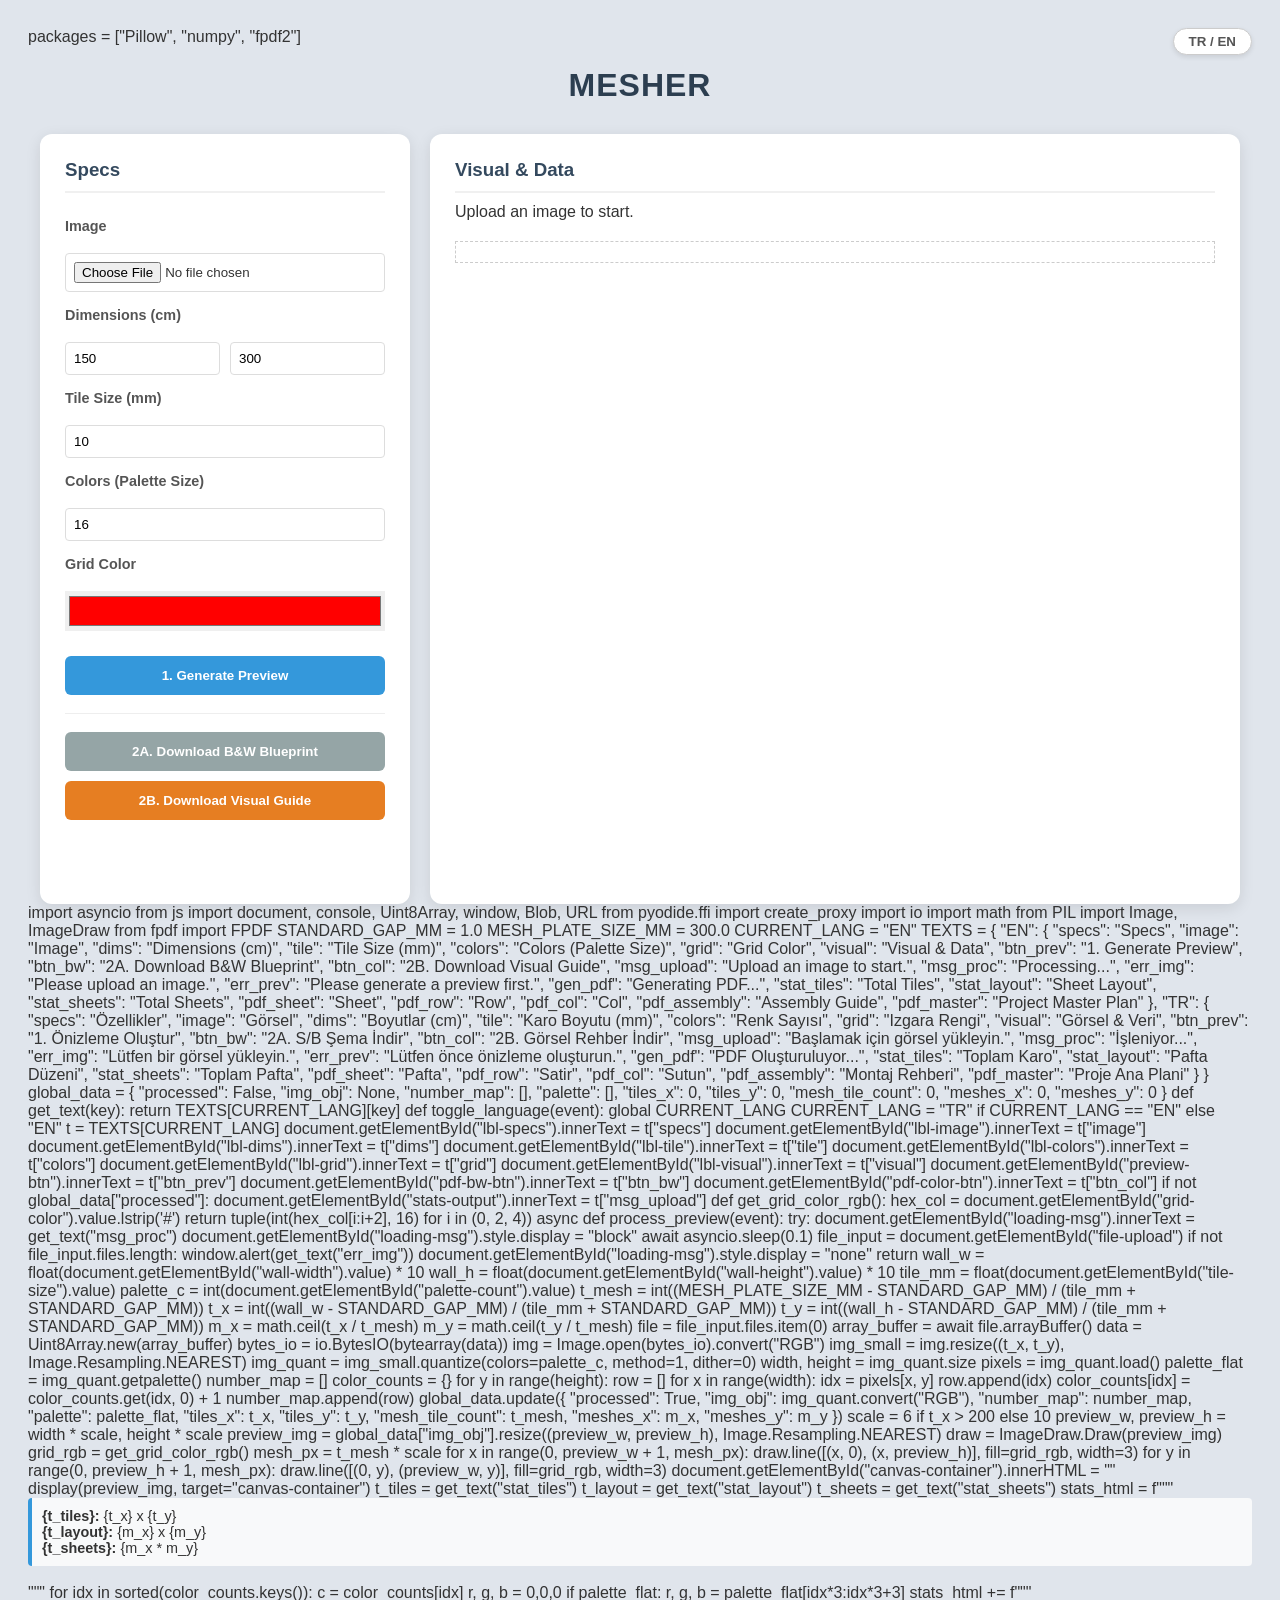
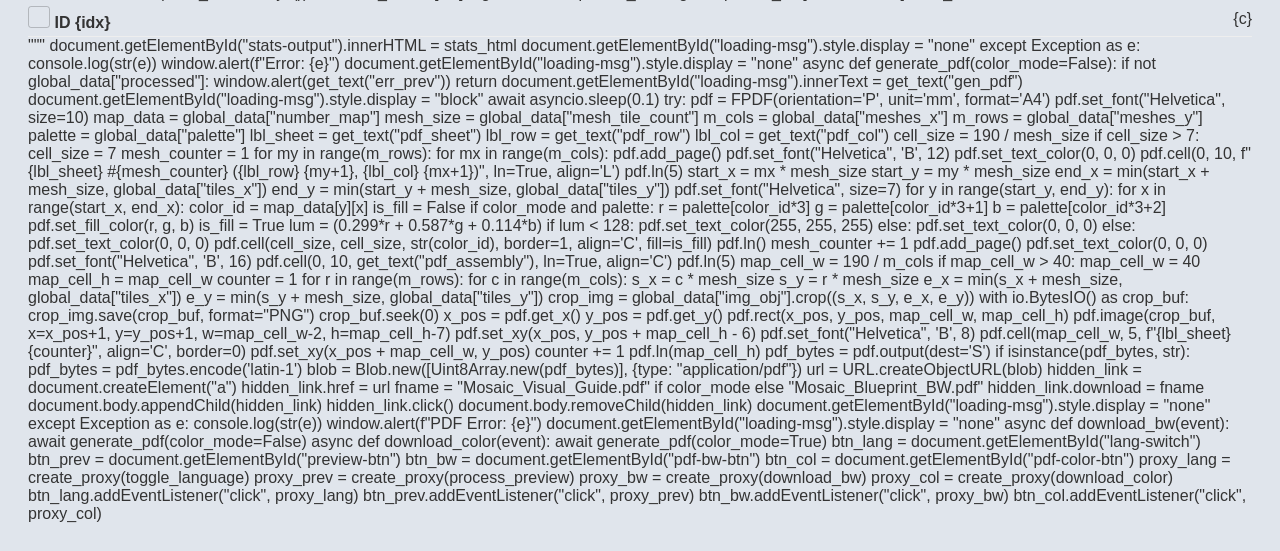
==== index.html @ f4eeef68 "Add files via upload" ====
<!DOCTYPE html>
<html lang="en">
<head>
    <meta charset="UTF-8">
    <meta name="viewport" content="width=device-width, initial-scale=1.0">
    <title>Mesher</title>
    
    <link rel="stylesheet" href="https://pyscript.net/releases/2023.05.1/pyscript.css" />
    <script defer src="https://pyscript.net/releases/2023.05.1/pyscript.js"></script>
    
    <style>
        body { font-family: 'Segoe UI', sans-serif; padding: 20px; background: #e0e5ec; color: #333; position: relative; }
        .container { display: flex; gap: 20px; max-width: 1200px; margin: 0 auto; }
        .controls { background: white; padding: 25px; border-radius: 12px; width: 320px; box-shadow: 0 4px 15px rgba(0,0,0,0.1); display: flex; flex-direction: column; gap: 15px; }
        .preview-area { background: white; padding: 25px; border-radius: 12px; flex-grow: 1; min-height: 80vh; box-shadow: 0 4px 15px rgba(0,0,0,0.1); }
        
        h1 { text-align: center; color: #2c3e50; margin-bottom: 30px; letter-spacing: 1px; font-weight: 800; text-transform: uppercase; }
        h3 { margin: 0 0 10px 0; color: #34495e; border-bottom: 2px solid #f0f0f0; padding-bottom: 10px; }
        
        label { display: block; font-weight: 600; font-size: 0.9em; color: #555; margin-bottom: 4px; }
        input[type="number"], input[type="file"] { width: 100%; padding: 8px; border: 1px solid #ddd; border-radius: 4px; box-sizing: border-box; }
        input[type="color"] { width: 100%; height: 40px; border: none; cursor: pointer; }
        
        .btn-group { display: flex; flex-direction: column; gap: 10px; margin-top: 10px; }
        button { padding: 12px; border: none; border-radius: 6px; cursor: pointer; font-weight: bold; transition: all 0.2s; }
        
        #preview-btn { background: #3498db; color: white; }
        #preview-btn:hover { background: #2980b9; }
        
        #pdf-bw-btn { background: #95a5a6; color: white; }
        #pdf-bw-btn:hover { background: #7f8c8d; }
        
        #pdf-color-btn { background: #e67e22; color: white; }
        #pdf-color-btn:hover { background: #d35400; }
        
        #canvas-container { text-align: center; overflow: auto; max-height: 600px; border: 1px dashed #ccc; padding: 10px; }
        .stats-box { font-size: 0.9em; background: #f8f9fa; padding: 10px; border-radius: 4px; border-left: 4px solid #3498db; }
        .color-row { display: flex; align-items: center; justify-content: space-between; padding: 4px 0; border-bottom: 1px solid #eee; }
        .chip { width: 20px; height: 20px; border-radius: 3px; border: 1px solid rgba(0,0,0,0.2); display: inline-block; }

        .lang-btn {
            position: absolute;
            top: 20px;
            right: 20px;
            background: #fff;
            border: 1px solid #ccc;
            padding: 5px 15px;
            border-radius: 20px;
            cursor: pointer;
            font-weight: bold;
            color: #555;
            box-shadow: 0 2px 5px rgba(0,0,0,0.1);
        }
        .lang-btn:hover { background: #f0f0f0; }
    </style>
</head>
<body>

    <py-config>
        packages = ["Pillow", "numpy", "fpdf2"]
    </py-config>

    <button id="lang-switch" class="lang-btn">TR / EN</button>

    <h1 id="app-title">Mesher</h1>
    
    <div class="container">
        <div class="controls">
            <h3 id="lbl-specs">Specs</h3>
            
            <label id="lbl-image">Image</label>
            <input type="file" id="file-upload">
            
            <label id="lbl-dims">Dimensions (cm)</label>
            <div style="display:flex; gap:10px;">
                <input type="number" id="wall-width" value="150" placeholder="Width">
                <input type="number" id="wall-height" value="300" placeholder="Height">
            </div>
            
            <label id="lbl-tile">Tile Size (mm)</label>
            <input type="number" id="tile-size" value="10">
            
            <label id="lbl-colors">Colors (Palette Size)</label>
            <input type="number" id="palette-count" value="16" min="2" max="255">

            <label id="lbl-grid">Grid Color</label>
            <input type="color" id="grid-color" value="#ff0000">

            <div class="btn-group">
                <button id="preview-btn">1. Generate Preview</button>
                <hr style="width:100%; border:0; border-top:1px solid #eee;">
                <button id="pdf-bw-btn">2A. Download B&W Blueprint</button>
                <button id="pdf-color-btn">2B. Download Visual Guide</button>
            </div>
            
            <div id="loading-msg" style="display:none; text-align:center; color:#e67e22; font-weight:bold; margin-top:10px;">Processing...</div>
        </div>

        <div class="preview-area">
            <h3 id="lbl-visual">Visual & Data</h3>
            <div id="stats-output" style="margin-bottom: 20px;">Upload an image to start.</div>
            <div id="canvas-container"></div>
        </div>
    </div>

    <py-script>
        import asyncio
        from js import document, console, Uint8Array, window, Blob, URL
        from pyodide.ffi import create_proxy
        import io
        import math
        from PIL import Image, ImageDraw
        from fpdf import FPDF

        STANDARD_GAP_MM = 1.0 
        MESH_PLATE_SIZE_MM = 300.0 
        CURRENT_LANG = "EN"

        TEXTS = {
            "EN": {
                "specs": "Specs",
                "image": "Image",
                "dims": "Dimensions (cm)",
                "tile": "Tile Size (mm)",
                "colors": "Colors (Palette Size)",
                "grid": "Grid Color",
                "visual": "Visual & Data",
                "btn_prev": "1. Generate Preview",
                "btn_bw": "2A. Download B&W Blueprint",
                "btn_col": "2B. Download Visual Guide",
                "msg_upload": "Upload an image to start.",
                "msg_proc": "Processing...",
                "err_img": "Please upload an image.",
                "err_prev": "Please generate a preview first.",
                "gen_pdf": "Generating PDF...",
                
                "stat_tiles": "Total Tiles",
                "stat_layout": "Sheet Layout",
                "stat_sheets": "Total Sheets",
                
                "pdf_sheet": "Sheet",
                "pdf_row": "Row",
                "pdf_col": "Col",
                "pdf_assembly": "Assembly Guide",
                "pdf_master": "Project Master Plan"
            },
            "TR": {
                "specs": "Özellikler",
                "image": "Görsel",
                "dims": "Boyutlar (cm)",
                "tile": "Karo Boyutu (mm)",
                "colors": "Renk Sayısı",
                "grid": "Izgara Rengi",
                "visual": "Görsel & Veri",
                "btn_prev": "1. Önizleme Oluştur",
                "btn_bw": "2A. S/B Şema İndir",
                "btn_col": "2B. Görsel Rehber İndir",
                "msg_upload": "Başlamak için görsel yükleyin.",
                "msg_proc": "İşleniyor...",
                "err_img": "Lütfen bir görsel yükleyin.",
                "err_prev": "Lütfen önce önizleme oluşturun.",
                "gen_pdf": "PDF Oluşturuluyor...",
                
                "stat_tiles": "Toplam Karo",
                "stat_layout": "Pafta Düzeni",
                "stat_sheets": "Toplam Pafta",
                
                "pdf_sheet": "Pafta",
                "pdf_row": "Satir",
                "pdf_col": "Sutun",
                "pdf_assembly": "Montaj Rehberi",
                "pdf_master": "Proje Ana Plani"
            }
        }

        global_data = {
            "processed": False,
            "img_obj": None,
            "number_map": [],
            "palette": [],
            "tiles_x": 0,
            "tiles_y": 0,
            "mesh_tile_count": 0,
            "meshes_x": 0,
            "meshes_y": 0
        }

        def get_text(key):
            return TEXTS[CURRENT_LANG][key]

        def toggle_language(event):
            global CURRENT_LANG
            CURRENT_LANG = "TR" if CURRENT_LANG == "EN" else "EN"
            
            t = TEXTS[CURRENT_LANG]
            
            document.getElementById("lbl-specs").innerText = t["specs"]
            document.getElementById("lbl-image").innerText = t["image"]
            document.getElementById("lbl-dims").innerText = t["dims"]
            document.getElementById("lbl-tile").innerText = t["tile"]
            document.getElementById("lbl-colors").innerText = t["colors"]
            document.getElementById("lbl-grid").innerText = t["grid"]
            document.getElementById("lbl-visual").innerText = t["visual"]
            document.getElementById("preview-btn").innerText = t["btn_prev"]
            document.getElementById("pdf-bw-btn").innerText = t["btn_bw"]
            document.getElementById("pdf-color-btn").innerText = t["btn_col"]
            
            if not global_data["processed"]:
                document.getElementById("stats-output").innerText = t["msg_upload"]

        def get_grid_color_rgb():
            hex_col = document.getElementById("grid-color").value.lstrip('#')
            return tuple(int(hex_col[i:i+2], 16) for i in (0, 2, 4))

        async def process_preview(event):
            try:
                document.getElementById("loading-msg").innerText = get_text("msg_proc")
                document.getElementById("loading-msg").style.display = "block"
                await asyncio.sleep(0.1)

                file_input = document.getElementById("file-upload")
                if not file_input.files.length:
                    window.alert(get_text("err_img"))
                    document.getElementById("loading-msg").style.display = "none"
                    return

                wall_w = float(document.getElementById("wall-width").value) * 10
                wall_h = float(document.getElementById("wall-height").value) * 10
                tile_mm = float(document.getElementById("tile-size").value)
                palette_c = int(document.getElementById("palette-count").value)

                t_mesh = int((MESH_PLATE_SIZE_MM - STANDARD_GAP_MM) / (tile_mm + STANDARD_GAP_MM))
                t_x = int((wall_w - STANDARD_GAP_MM) / (tile_mm + STANDARD_GAP_MM))
                t_y = int((wall_h - STANDARD_GAP_MM) / (tile_mm + STANDARD_GAP_MM))
                m_x = math.ceil(t_x / t_mesh)
                m_y = math.ceil(t_y / t_mesh)

                file = file_input.files.item(0)
                array_buffer = await file.arrayBuffer()
                data = Uint8Array.new(array_buffer)
                bytes_io = io.BytesIO(bytearray(data))
                
                img = Image.open(bytes_io).convert("RGB")
                img_small = img.resize((t_x, t_y), Image.Resampling.NEAREST)
                img_quant = img_small.quantize(colors=palette_c, method=1, dither=0)
                
                width, height = img_quant.size
                pixels = img_quant.load()
                palette_flat = img_quant.getpalette()
                
                number_map = []
                color_counts = {}

                for y in range(height):
                    row = []
                    for x in range(width):
                        idx = pixels[x, y]
                        row.append(idx)
                        color_counts[idx] = color_counts.get(idx, 0) + 1
                    number_map.append(row)

                global_data.update({
                    "processed": True,
                    "img_obj": img_quant.convert("RGB"), 
                    "number_map": number_map,
                    "palette": palette_flat,
                    "tiles_x": t_x,
                    "tiles_y": t_y,
                    "mesh_tile_count": t_mesh,
                    "meshes_x": m_x,
                    "meshes_y": m_y
                })

                scale = 6 if t_x > 200 else 10
                preview_w, preview_h = width * scale, height * scale
                preview_img = global_data["img_obj"].resize((preview_w, preview_h), Image.Resampling.NEAREST)
                
                draw = ImageDraw.Draw(preview_img)
                grid_rgb = get_grid_color_rgb()
                mesh_px = t_mesh * scale
                
                for x in range(0, preview_w + 1, mesh_px):
                    draw.line([(x, 0), (x, preview_h)], fill=grid_rgb, width=3)
                for y in range(0, preview_h + 1, mesh_px):
                    draw.line([(0, y), (preview_w, y)], fill=grid_rgb, width=3)

                document.getElementById("canvas-container").innerHTML = ""
                display(preview_img, target="canvas-container")

                t_tiles = get_text("stat_tiles")
                t_layout = get_text("stat_layout")
                t_sheets = get_text("stat_sheets")

                stats_html = f"""<div class="stats-box">
                    <b>{t_tiles}:</b> {t_x} x {t_y}<br>
                    <b>{t_layout}:</b> {m_x} x {m_y}<br>
                    <b>{t_sheets}:</b> {m_x * m_y}
                </div><br>"""
                
                for idx in sorted(color_counts.keys()):
                    c = color_counts[idx]
                    r, g, b = 0,0,0
                    if palette_flat: r, g, b = palette_flat[idx*3:idx*3+3]
                    stats_html += f"""
                    <div class="color-row">
                        <span><span class="chip" style="background:rgb({r},{g},{b})"></span> <b>ID {idx}</b></span>
                        <span>{c}</span>
                    </div>"""
                
                document.getElementById("stats-output").innerHTML = stats_html
                document.getElementById("loading-msg").style.display = "none"

            except Exception as e:
                console.log(str(e))
                window.alert(f"Error: {e}")
                document.getElementById("loading-msg").style.display = "none"

        async def generate_pdf(color_mode=False):
            if not global_data["processed"]:
                window.alert(get_text("err_prev"))
                return
            
            document.getElementById("loading-msg").innerText = get_text("gen_pdf")
            document.getElementById("loading-msg").style.display = "block"
            await asyncio.sleep(0.1)

            try:
                pdf = FPDF(orientation='P', unit='mm', format='A4')
                pdf.set_font("Helvetica", size=10)
                
                map_data = global_data["number_map"]
                mesh_size = global_data["mesh_tile_count"]
                m_cols = global_data["meshes_x"]
                m_rows = global_data["meshes_y"]
                palette = global_data["palette"]
                
                lbl_sheet = get_text("pdf_sheet")
                lbl_row = get_text("pdf_row")
                lbl_col = get_text("pdf_col")

                cell_size = 190 / mesh_size
                if cell_size > 7: cell_size = 7 
                
                mesh_counter = 1
                
                for my in range(m_rows):
                    for mx in range(m_cols):
                        pdf.add_page()
                        
                        pdf.set_font("Helvetica", 'B', 12)
                        pdf.set_text_color(0, 0, 0)
                        pdf.cell(0, 10, f"{lbl_sheet} #{mesh_counter} ({lbl_row} {my+1}, {lbl_col} {mx+1})", ln=True, align='L')
                        pdf.ln(5)
                        
                        start_x = mx * mesh_size
                        start_y = my * mesh_size
                        end_x = min(start_x + mesh_size, global_data["tiles_x"])
                        end_y = min(start_y + mesh_size, global_data["tiles_y"])
                        
                        pdf.set_font("Helvetica", size=7)
                        
                        for y in range(start_y, end_y):
                            for x in range(start_x, end_x):
                                color_id = map_data[y][x]
                                is_fill = False
                                
                                if color_mode and palette:
                                    r = palette[color_id*3]
                                    g = palette[color_id*3+1]
                                    b = palette[color_id*3+2]
                                    pdf.set_fill_color(r, g, b)
                                    is_fill = True
                                    
                                    lum = (0.299*r + 0.587*g + 0.114*b)
                                    if lum < 128:
                                        pdf.set_text_color(255, 255, 255)
                                    else:
                                        pdf.set_text_color(0, 0, 0)
                                else:
                                    pdf.set_text_color(0, 0, 0)

                                pdf.cell(cell_size, cell_size, str(color_id), border=1, align='C', fill=is_fill)
                            
                            pdf.ln()
                        
                        mesh_counter += 1

                pdf.add_page()
                pdf.set_text_color(0, 0, 0)
                pdf.set_font("Helvetica", 'B', 16)
                pdf.cell(0, 10, get_text("pdf_assembly"), ln=True, align='C')
                pdf.ln(5)
                
                map_cell_w = 190 / m_cols
                if map_cell_w > 40: map_cell_w = 40
                map_cell_h = map_cell_w 
                
                counter = 1
                for r in range(m_rows):
                    for c in range(m_cols):
                        s_x = c * mesh_size
                        s_y = r * mesh_size
                        e_x = min(s_x + mesh_size, global_data["tiles_x"])
                        e_y = min(s_y + mesh_size, global_data["tiles_y"])
                        
                        crop_img = global_data["img_obj"].crop((s_x, s_y, e_x, e_y))
                        
                        with io.BytesIO() as crop_buf:
                            crop_img.save(crop_buf, format="PNG")
                            crop_buf.seek(0)
                            
                            x_pos = pdf.get_x()
                            y_pos = pdf.get_y()
                            
                            pdf.rect(x_pos, y_pos, map_cell_w, map_cell_h)
                            pdf.image(crop_buf, x=x_pos+1, y=y_pos+1, w=map_cell_w-2, h=map_cell_h-7)
                            
                            pdf.set_xy(x_pos, y_pos + map_cell_h - 6)
                            pdf.set_font("Helvetica", 'B', 8)
                            pdf.cell(map_cell_w, 5, f"{lbl_sheet} {counter}", align='C', border=0)
                            
                            pdf.set_xy(x_pos + map_cell_w, y_pos)
                            
                        counter += 1
                    pdf.ln(map_cell_h)

                pdf_bytes = pdf.output(dest='S')
                if isinstance(pdf_bytes, str):
                    pdf_bytes = pdf_bytes.encode('latin-1')
                
                blob = Blob.new([Uint8Array.new(pdf_bytes)], {type: "application/pdf"})
                url = URL.createObjectURL(blob)
                
                hidden_link = document.createElement("a")
                hidden_link.href = url
                fname = "Mosaic_Visual_Guide.pdf" if color_mode else "Mosaic_Blueprint_BW.pdf"
                hidden_link.download = fname
                
                document.body.appendChild(hidden_link)
                hidden_link.click()
                document.body.removeChild(hidden_link)
                
                document.getElementById("loading-msg").style.display = "none"

            except Exception as e:
                console.log(str(e))
                window.alert(f"PDF Error: {e}")
                document.getElementById("loading-msg").style.display = "none"

        async def download_bw(event):
            await generate_pdf(color_mode=False)

        async def download_color(event):
            await generate_pdf(color_mode=True)

        btn_lang = document.getElementById("lang-switch")
        btn_prev = document.getElementById("preview-btn")
        btn_bw = document.getElementById("pdf-bw-btn")
        btn_col = document.getElementById("pdf-color-btn")
        
        proxy_lang = create_proxy(toggle_language)
        proxy_prev = create_proxy(process_preview)
        proxy_bw = create_proxy(download_bw)
        proxy_col = create_proxy(download_color)
        
        btn_lang.addEventListener("click", proxy_lang)
        btn_prev.addEventListener("click", proxy_prev)
        btn_bw.addEventListener("click", proxy_bw)
        btn_col.addEventListener("click", proxy_col)

    </py-script>
</body>
</html>
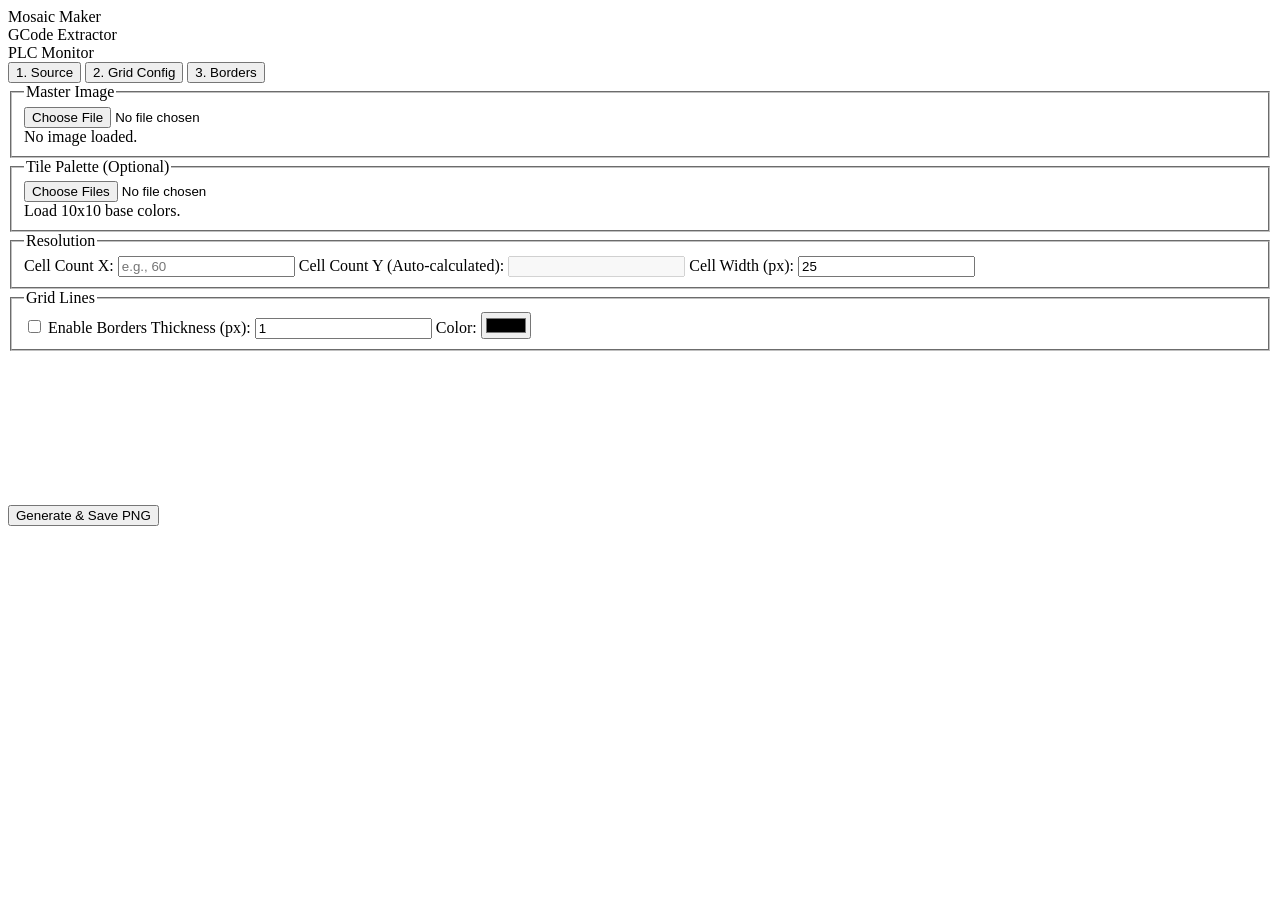
==== commit 838e2c18: "Update index.html" ====
--- a/index.html
+++ b/index.html
@@ -3,471 +3,76 @@
 <head>
     <meta charset="UTF-8">
     <meta name="viewport" content="width=device-width, initial-scale=1.0">
-    <title>Mesher</title>
-    
-    <link rel="stylesheet" href="https://pyscript.net/releases/2023.05.1/pyscript.css" />
-    <script defer src="https://pyscript.net/releases/2023.05.1/pyscript.js"></script>
-    
-    <style>
-        body { font-family: 'Segoe UI', sans-serif; padding: 20px; background: #e0e5ec; color: #333; position: relative; }
-        .container { display: flex; gap: 20px; max-width: 1200px; margin: 0 auto; }
-        .controls { background: white; padding: 25px; border-radius: 12px; width: 320px; box-shadow: 0 4px 15px rgba(0,0,0,0.1); display: flex; flex-direction: column; gap: 15px; }
-        .preview-area { background: white; padding: 25px; border-radius: 12px; flex-grow: 1; min-height: 80vh; box-shadow: 0 4px 15px rgba(0,0,0,0.1); }
-        
-        h1 { text-align: center; color: #2c3e50; margin-bottom: 30px; letter-spacing: 1px; font-weight: 800; text-transform: uppercase; }
-        h3 { margin: 0 0 10px 0; color: #34495e; border-bottom: 2px solid #f0f0f0; padding-bottom: 10px; }
-        
-        label { display: block; font-weight: 600; font-size: 0.9em; color: #555; margin-bottom: 4px; }
-        input[type="number"], input[type="file"] { width: 100%; padding: 8px; border: 1px solid #ddd; border-radius: 4px; box-sizing: border-box; }
-        input[type="color"] { width: 100%; height: 40px; border: none; cursor: pointer; }
-        
-        .btn-group { display: flex; flex-direction: column; gap: 10px; margin-top: 10px; }
-        button { padding: 12px; border: none; border-radius: 6px; cursor: pointer; font-weight: bold; transition: all 0.2s; }
-        
-        #preview-btn { background: #3498db; color: white; }
-        #preview-btn:hover { background: #2980b9; }
-        
-        #pdf-bw-btn { background: #95a5a6; color: white; }
-        #pdf-bw-btn:hover { background: #7f8c8d; }
-        
-        #pdf-color-btn { background: #e67e22; color: white; }
-        #pdf-color-btn:hover { background: #d35400; }
-        
-        #canvas-container { text-align: center; overflow: auto; max-height: 600px; border: 1px dashed #ccc; padding: 10px; }
-        .stats-box { font-size: 0.9em; background: #f8f9fa; padding: 10px; border-radius: 4px; border-left: 4px solid #3498db; }
-        .color-row { display: flex; align-items: center; justify-content: space-between; padding: 4px 0; border-bottom: 1px solid #eee; }
-        .chip { width: 20px; height: 20px; border-radius: 3px; border: 1px solid rgba(0,0,0,0.2); display: inline-block; }
-
-        .lang-btn {
-            position: absolute;
-            top: 20px;
-            right: 20px;
-            background: #fff;
-            border: 1px solid #ccc;
-            padding: 5px 15px;
-            border-radius: 20px;
-            cursor: pointer;
-            font-weight: bold;
-            color: #555;
-            box-shadow: 0 2px 5px rgba(0,0,0,0.1);
-        }
-        .lang-btn:hover { background: #f0f0f0; }
-    </style>
+    <title>Mosaic Maker Workbench</title>
+    <link rel="stylesheet" href="style.css">
 </head>
 <body>
 
-    <py-config>
-        packages = ["Pillow", "numpy", "fpdf2"]
-    </py-config>
+<div id="app-container">
+    <nav id="sidebar">
+        <div class="sidebar-item active">Mosaic Maker</div>
+        <div class="sidebar-item">GCode Extractor</div>
+        <div class="sidebar-item">PLC Monitor</div>
+    </nav>
 
-    <button id="lang-switch" class="lang-btn">TR / EN</button>
-
-    <h1 id="app-title">Mesher</h1>
-    
-    <div class="container">
-        <div class="controls">
-            <h3 id="lbl-specs">Specs</h3>
-            
-            <label id="lbl-image">Image</label>
-            <input type="file" id="file-upload">
-            
-            <label id="lbl-dims">Dimensions (cm)</label>
-            <div style="display:flex; gap:10px;">
-                <input type="number" id="wall-width" value="150" placeholder="Width">
-                <input type="number" id="wall-height" value="300" placeholder="Height">
-            </div>
-            
-            <label id="lbl-tile">Tile Size (mm)</label>
-            <input type="number" id="tile-size" value="10">
-            
-            <label id="lbl-colors">Colors (Palette Size)</label>
-            <input type="number" id="palette-count" value="16" min="2" max="255">
-
-            <label id="lbl-grid">Grid Color</label>
-            <input type="color" id="grid-color" value="#ff0000">
-
-            <div class="btn-group">
-                <button id="preview-btn">1. Generate Preview</button>
-                <hr style="width:100%; border:0; border-top:1px solid #eee;">
-                <button id="pdf-bw-btn">2A. Download B&W Blueprint</button>
-                <button id="pdf-color-btn">2B. Download Visual Guide</button>
-            </div>
-            
-            <div id="loading-msg" style="display:none; text-align:center; color:#e67e22; font-weight:bold; margin-top:10px;">Processing...</div>
+    <main id="workspace">
+        <div class="tabs">
+            <button class="tab-btn active" data-target="tab-source">1. Source</button>
+            <button class="tab-btn" data-target="tab-grid">2. Grid Config</button>
+            <button class="tab-btn" data-target="tab-border">3. Borders</button>
         </div>
 
-        <div class="preview-area">
-            <h3 id="lbl-visual">Visual & Data</h3>
-            <div id="stats-output" style="margin-bottom: 20px;">Upload an image to start.</div>
-            <div id="canvas-container"></div>
+        <div class="tab-content active" id="tab-source">
+            <fieldset>
+                <legend>Master Image</legend>
+                <input type="file" id="input-image" accept="image/png, image/jpeg">
+                <div class="status-box" id="img-status">No image loaded.</div>
+            </fieldset>
+            <fieldset>
+                <legend>Tile Palette (Optional)</legend>
+                <input type="file" id="input-palette" accept="image/png, image/jpeg" multiple>
+                <div class="status-box">Load 10x10 base colors.</div>
+            </fieldset>
         </div>
-    </div>
 
-    <py-script>
-        import asyncio
-        from js import document, console, Uint8Array, window, Blob, URL
-        from pyodide.ffi import create_proxy
-        import io
-        import math
-        from PIL import Image, ImageDraw
-        from fpdf import FPDF
+        <div class="tab-content" id="tab-grid">
+            <fieldset>
+                <legend>Resolution</legend>
+                <label>Cell Count X:</label>
+                <input type="number" id="cell-count-x" placeholder="e.g., 60">
+                
+                <label>Cell Count Y (Auto-calculated):</label>
+                <input type="number" id="cell-count-y" disabled>
+                
+                <label>Cell Width (px):</label>
+                <input type="number" id="cell-width" value="25">
+            </fieldset>
+        </div>
 
-        STANDARD_GAP_MM = 1.0 
-        MESH_PLATE_SIZE_MM = 300.0 
-        CURRENT_LANG = "EN"
+        <div class="tab-content" id="tab-border">
+            <fieldset>
+                <legend>Grid Lines</legend>
+                <label><input type="checkbox" id="enable-border"> Enable Borders</label>
+                
+                <label>Thickness (px):</label>
+                <input type="number" id="border-thickness" value="1" min="1">
+                
+                <label>Color:</label>
+                <input type="color" id="border-color" value="#000000">
+            </fieldset>
+        </div>
 
-        TEXTS = {
-            "EN": {
-                "specs": "Specs",
-                "image": "Image",
-                "dims": "Dimensions (cm)",
-                "tile": "Tile Size (mm)",
-                "colors": "Colors (Palette Size)",
-                "grid": "Grid Color",
-                "visual": "Visual & Data",
-                "btn_prev": "1. Generate Preview",
-                "btn_bw": "2A. Download B&W Blueprint",
-                "btn_col": "2B. Download Visual Guide",
-                "msg_upload": "Upload an image to start.",
-                "msg_proc": "Processing...",
-                "err_img": "Please upload an image.",
-                "err_prev": "Please generate a preview first.",
-                "gen_pdf": "Generating PDF...",
-                
-                "stat_tiles": "Total Tiles",
-                "stat_layout": "Sheet Layout",
-                "stat_sheets": "Total Sheets",
-                
-                "pdf_sheet": "Sheet",
-                "pdf_row": "Row",
-                "pdf_col": "Col",
-                "pdf_assembly": "Assembly Guide",
-                "pdf_master": "Project Master Plan"
-            },
-            "TR": {
-                "specs": "Özellikler",
-                "image": "Görsel",
-                "dims": "Boyutlar (cm)",
-                "tile": "Karo Boyutu (mm)",
-                "colors": "Renk Sayısı",
-                "grid": "Izgara Rengi",
-                "visual": "Görsel & Veri",
-                "btn_prev": "1. Önizleme Oluştur",
-                "btn_bw": "2A. S/B Şema İndir",
-                "btn_col": "2B. Görsel Rehber İndir",
-                "msg_upload": "Başlamak için görsel yükleyin.",
-                "msg_proc": "İşleniyor...",
-                "err_img": "Lütfen bir görsel yükleyin.",
-                "err_prev": "Lütfen önce önizleme oluşturun.",
-                "gen_pdf": "PDF Oluşturuluyor...",
-                
-                "stat_tiles": "Toplam Karo",
-                "stat_layout": "Pafta Düzeni",
-                "stat_sheets": "Toplam Pafta",
-                
-                "pdf_sheet": "Pafta",
-                "pdf_row": "Satir",
-                "pdf_col": "Sutun",
-                "pdf_assembly": "Montaj Rehberi",
-                "pdf_master": "Proje Ana Plani"
-            }
-        }
+        <div id="output-container">
+            <canvas id="render-canvas"></canvas>
+        </div>
 
-        global_data = {
-            "processed": False,
-            "img_obj": None,
-            "number_map": [],
-            "palette": [],
-            "tiles_x": 0,
-            "tiles_y": 0,
-            "mesh_tile_count": 0,
-            "meshes_x": 0,
-            "meshes_y": 0
-        }
+        <div id="action-bar">
+            <button id="btn-generate">Generate & Save PNG</button>
+            <span id="warning-msg"></span>
+        </div>
+    </main>
+</div>
 
-        def get_text(key):
-            return TEXTS[CURRENT_LANG][key]
-
-        def toggle_language(event):
-            global CURRENT_LANG
-            CURRENT_LANG = "TR" if CURRENT_LANG == "EN" else "EN"
-            
-            t = TEXTS[CURRENT_LANG]
-            
-            document.getElementById("lbl-specs").innerText = t["specs"]
-            document.getElementById("lbl-image").innerText = t["image"]
-            document.getElementById("lbl-dims").innerText = t["dims"]
-            document.getElementById("lbl-tile").innerText = t["tile"]
-            document.getElementById("lbl-colors").innerText = t["colors"]
-            document.getElementById("lbl-grid").innerText = t["grid"]
-            document.getElementById("lbl-visual").innerText = t["visual"]
-            document.getElementById("preview-btn").innerText = t["btn_prev"]
-            document.getElementById("pdf-bw-btn").innerText = t["btn_bw"]
-            document.getElementById("pdf-color-btn").innerText = t["btn_col"]
-            
-            if not global_data["processed"]:
-                document.getElementById("stats-output").innerText = t["msg_upload"]
-
-        def get_grid_color_rgb():
-            hex_col = document.getElementById("grid-color").value.lstrip('#')
-            return tuple(int(hex_col[i:i+2], 16) for i in (0, 2, 4))
-
-        async def process_preview(event):
-            try:
-                document.getElementById("loading-msg").innerText = get_text("msg_proc")
-                document.getElementById("loading-msg").style.display = "block"
-                await asyncio.sleep(0.1)
-
-                file_input = document.getElementById("file-upload")
-                if not file_input.files.length:
-                    window.alert(get_text("err_img"))
-                    document.getElementById("loading-msg").style.display = "none"
-                    return
-
-                wall_w = float(document.getElementById("wall-width").value) * 10
-                wall_h = float(document.getElementById("wall-height").value) * 10
-                tile_mm = float(document.getElementById("tile-size").value)
-                palette_c = int(document.getElementById("palette-count").value)
-
-                t_mesh = int((MESH_PLATE_SIZE_MM - STANDARD_GAP_MM) / (tile_mm + STANDARD_GAP_MM))
-                t_x = int((wall_w - STANDARD_GAP_MM) / (tile_mm + STANDARD_GAP_MM))
-                t_y = int((wall_h - STANDARD_GAP_MM) / (tile_mm + STANDARD_GAP_MM))
-                m_x = math.ceil(t_x / t_mesh)
-                m_y = math.ceil(t_y / t_mesh)
-
-                file = file_input.files.item(0)
-                array_buffer = await file.arrayBuffer()
-                data = Uint8Array.new(array_buffer)
-                bytes_io = io.BytesIO(bytearray(data))
-                
-                img = Image.open(bytes_io).convert("RGB")
-                img_small = img.resize((t_x, t_y), Image.Resampling.NEAREST)
-                img_quant = img_small.quantize(colors=palette_c, method=1, dither=0)
-                
-                width, height = img_quant.size
-                pixels = img_quant.load()
-                palette_flat = img_quant.getpalette()
-                
-                number_map = []
-                color_counts = {}
-
-                for y in range(height):
-                    row = []
-                    for x in range(width):
-                        idx = pixels[x, y]
-                        row.append(idx)
-                        color_counts[idx] = color_counts.get(idx, 0) + 1
-                    number_map.append(row)
-
-                global_data.update({
-                    "processed": True,
-                    "img_obj": img_quant.convert("RGB"), 
-                    "number_map": number_map,
-                    "palette": palette_flat,
-                    "tiles_x": t_x,
-                    "tiles_y": t_y,
-                    "mesh_tile_count": t_mesh,
-                    "meshes_x": m_x,
-                    "meshes_y": m_y
-                })
-
-                scale = 6 if t_x > 200 else 10
-                preview_w, preview_h = width * scale, height * scale
-                preview_img = global_data["img_obj"].resize((preview_w, preview_h), Image.Resampling.NEAREST)
-                
-                draw = ImageDraw.Draw(preview_img)
-                grid_rgb = get_grid_color_rgb()
-                mesh_px = t_mesh * scale
-                
-                for x in range(0, preview_w + 1, mesh_px):
-                    draw.line([(x, 0), (x, preview_h)], fill=grid_rgb, width=3)
-                for y in range(0, preview_h + 1, mesh_px):
-                    draw.line([(0, y), (preview_w, y)], fill=grid_rgb, width=3)
-
-                document.getElementById("canvas-container").innerHTML = ""
-                display(preview_img, target="canvas-container")
-
-                t_tiles = get_text("stat_tiles")
-                t_layout = get_text("stat_layout")
-                t_sheets = get_text("stat_sheets")
-
-                stats_html = f"""<div class="stats-box">
-                    <b>{t_tiles}:</b> {t_x} x {t_y}<br>
-                    <b>{t_layout}:</b> {m_x} x {m_y}<br>
-                    <b>{t_sheets}:</b> {m_x * m_y}
-                </div><br>"""
-                
-                for idx in sorted(color_counts.keys()):
-                    c = color_counts[idx]
-                    r, g, b = 0,0,0
-                    if palette_flat: r, g, b = palette_flat[idx*3:idx*3+3]
-                    stats_html += f"""
-                    <div class="color-row">
-                        <span><span class="chip" style="background:rgb({r},{g},{b})"></span> <b>ID {idx}</b></span>
-                        <span>{c}</span>
-                    </div>"""
-                
-                document.getElementById("stats-output").innerHTML = stats_html
-                document.getElementById("loading-msg").style.display = "none"
-
-            except Exception as e:
-                console.log(str(e))
-                window.alert(f"Error: {e}")
-                document.getElementById("loading-msg").style.display = "none"
-
-        async def generate_pdf(color_mode=False):
-            if not global_data["processed"]:
-                window.alert(get_text("err_prev"))
-                return
-            
-            document.getElementById("loading-msg").innerText = get_text("gen_pdf")
-            document.getElementById("loading-msg").style.display = "block"
-            await asyncio.sleep(0.1)
-
-            try:
-                pdf = FPDF(orientation='P', unit='mm', format='A4')
-                pdf.set_font("Helvetica", size=10)
-                
-                map_data = global_data["number_map"]
-                mesh_size = global_data["mesh_tile_count"]
-                m_cols = global_data["meshes_x"]
-                m_rows = global_data["meshes_y"]
-                palette = global_data["palette"]
-                
-                lbl_sheet = get_text("pdf_sheet")
-                lbl_row = get_text("pdf_row")
-                lbl_col = get_text("pdf_col")
-
-                cell_size = 190 / mesh_size
-                if cell_size > 7: cell_size = 7 
-                
-                mesh_counter = 1
-                
-                for my in range(m_rows):
-                    for mx in range(m_cols):
-                        pdf.add_page()
-                        
-                        pdf.set_font("Helvetica", 'B', 12)
-                        pdf.set_text_color(0, 0, 0)
-                        pdf.cell(0, 10, f"{lbl_sheet} #{mesh_counter} ({lbl_row} {my+1}, {lbl_col} {mx+1})", ln=True, align='L')
-                        pdf.ln(5)
-                        
-                        start_x = mx * mesh_size
-                        start_y = my * mesh_size
-                        end_x = min(start_x + mesh_size, global_data["tiles_x"])
-                        end_y = min(start_y + mesh_size, global_data["tiles_y"])
-                        
-                        pdf.set_font("Helvetica", size=7)
-                        
-                        for y in range(start_y, end_y):
-                            for x in range(start_x, end_x):
-                                color_id = map_data[y][x]
-                                is_fill = False
-                                
-                                if color_mode and palette:
-                                    r = palette[color_id*3]
-                                    g = palette[color_id*3+1]
-                                    b = palette[color_id*3+2]
-                                    pdf.set_fill_color(r, g, b)
-                                    is_fill = True
-                                    
-                                    lum = (0.299*r + 0.587*g + 0.114*b)
-                                    if lum < 128:
-                                        pdf.set_text_color(255, 255, 255)
-                                    else:
-                                        pdf.set_text_color(0, 0, 0)
-                                else:
-                                    pdf.set_text_color(0, 0, 0)
-
-                                pdf.cell(cell_size, cell_size, str(color_id), border=1, align='C', fill=is_fill)
-                            
-                            pdf.ln()
-                        
-                        mesh_counter += 1
-
-                pdf.add_page()
-                pdf.set_text_color(0, 0, 0)
-                pdf.set_font("Helvetica", 'B', 16)
-                pdf.cell(0, 10, get_text("pdf_assembly"), ln=True, align='C')
-                pdf.ln(5)
-                
-                map_cell_w = 190 / m_cols
-                if map_cell_w > 40: map_cell_w = 40
-                map_cell_h = map_cell_w 
-                
-                counter = 1
-                for r in range(m_rows):
-                    for c in range(m_cols):
-                        s_x = c * mesh_size
-                        s_y = r * mesh_size
-                        e_x = min(s_x + mesh_size, global_data["tiles_x"])
-                        e_y = min(s_y + mesh_size, global_data["tiles_y"])
-                        
-                        crop_img = global_data["img_obj"].crop((s_x, s_y, e_x, e_y))
-                        
-                        with io.BytesIO() as crop_buf:
-                            crop_img.save(crop_buf, format="PNG")
-                            crop_buf.seek(0)
-                            
-                            x_pos = pdf.get_x()
-                            y_pos = pdf.get_y()
-                            
-                            pdf.rect(x_pos, y_pos, map_cell_w, map_cell_h)
-                            pdf.image(crop_buf, x=x_pos+1, y=y_pos+1, w=map_cell_w-2, h=map_cell_h-7)
-                            
-                            pdf.set_xy(x_pos, y_pos + map_cell_h - 6)
-                            pdf.set_font("Helvetica", 'B', 8)
-                            pdf.cell(map_cell_w, 5, f"{lbl_sheet} {counter}", align='C', border=0)
-                            
-                            pdf.set_xy(x_pos + map_cell_w, y_pos)
-                            
-                        counter += 1
-                    pdf.ln(map_cell_h)
-
-                pdf_bytes = pdf.output(dest='S')
-                if isinstance(pdf_bytes, str):
-                    pdf_bytes = pdf_bytes.encode('latin-1')
-                
-                blob = Blob.new([Uint8Array.new(pdf_bytes)], {type: "application/pdf"})
-                url = URL.createObjectURL(blob)
-                
-                hidden_link = document.createElement("a")
-                hidden_link.href = url
-                fname = "Mosaic_Visual_Guide.pdf" if color_mode else "Mosaic_Blueprint_BW.pdf"
-                hidden_link.download = fname
-                
-                document.body.appendChild(hidden_link)
-                hidden_link.click()
-                document.body.removeChild(hidden_link)
-                
-                document.getElementById("loading-msg").style.display = "none"
-
-            except Exception as e:
-                console.log(str(e))
-                window.alert(f"PDF Error: {e}")
-                document.getElementById("loading-msg").style.display = "none"
-
-        async def download_bw(event):
-            await generate_pdf(color_mode=False)
-
-        async def download_color(event):
-            await generate_pdf(color_mode=True)
-
-        btn_lang = document.getElementById("lang-switch")
-        btn_prev = document.getElementById("preview-btn")
-        btn_bw = document.getElementById("pdf-bw-btn")
-        btn_col = document.getElementById("pdf-color-btn")
-        
-        proxy_lang = create_proxy(toggle_language)
-        proxy_prev = create_proxy(process_preview)
-        proxy_bw = create_proxy(download_bw)
-        proxy_col = create_proxy(download_color)
-        
-        btn_lang.addEventListener("click", proxy_lang)
-        btn_prev.addEventListener("click", proxy_prev)
-        btn_bw.addEventListener("click", proxy_bw)
-        btn_col.addEventListener("click", proxy_col)
-
-    </py-script>
+<script src="app.js"></script>
 </body>
 </html>
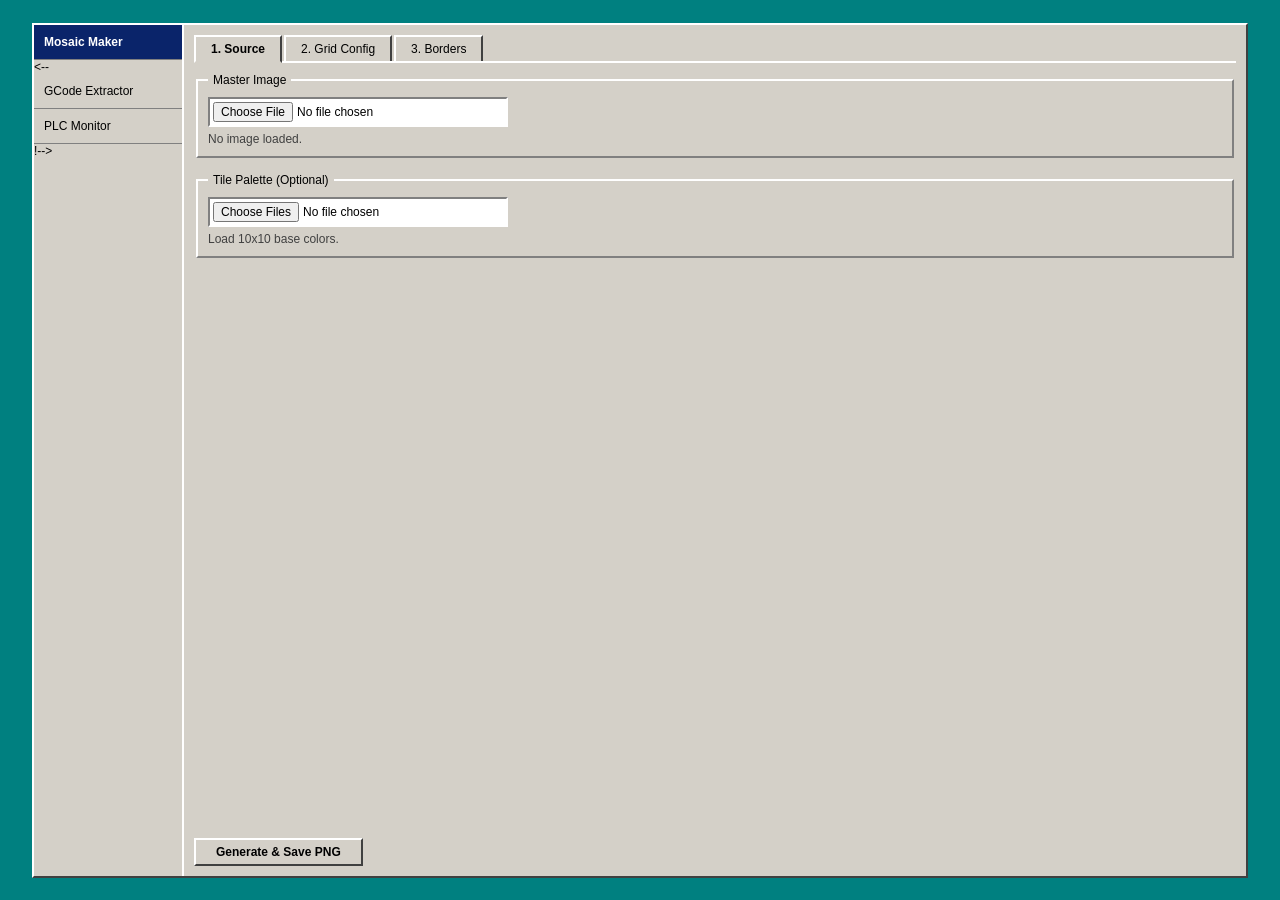
==== commit 719d2232: "Update index.html" ====
--- a/index.html
+++ b/index.html
@@ -11,8 +11,8 @@
 <div id="app-container">
     <nav id="sidebar">
         <div class="sidebar-item active">Mosaic Maker</div>
-        <div class="sidebar-item">GCode Extractor</div>
-        <div class="sidebar-item">PLC Monitor</div>
+        <-- <div class="sidebar-item">GCode Extractor</div>
+        <div class="sidebar-item">PLC Monitor</div> !-->
     </nav>
 
     <main id="workspace">
--- a/style.css
+++ b/style.css
@@ -0,0 +1,165 @@
+/* Classic 2000s Desktop GUI Aesthetic */
+* {
+    box-sizing: border-box;
+    font-family: 'Tahoma', 'MS Sans Serif', sans-serif;
+    font-size: 12px;
+}
+
+body, html {
+    margin: 0;
+    padding: 0;
+    height: 100vh;
+    background-color: #008080;
+    display: flex;
+    justify-content: center;
+    align-items: center;
+}
+
+#app-container {
+    display: flex;
+    width: 95vw;
+    height: 95vh;
+    background-color: #d4d0c8;
+    border-top: 2px solid #ffffff;
+    border-left: 2px solid #ffffff;
+    border-right: 2px solid #404040;
+    border-bottom: 2px solid #404040;
+}
+
+#sidebar {
+    width: 150px;
+    background-color: #d4d0c8;
+    border-right: 2px solid #ffffff;
+    display: flex;
+    flex-direction: column;
+}
+
+.sidebar-item {
+    padding: 10px;
+    cursor: pointer;
+    border-bottom: 1px solid #808080;
+}
+
+.sidebar-item:hover {
+    background-color: #0a246a;
+    color: white;
+}
+
+.sidebar-item.active {
+    background-color: #0a246a;
+    color: white;
+    font-weight: bold;
+}
+
+#workspace {
+    flex-grow: 1;
+    display: flex;
+    flex-direction: column;
+    padding: 10px;
+    position: relative;
+}
+
+.tabs {
+    display: flex;
+    border-bottom: 2px solid #ffffff;
+    margin-bottom: 10px;
+}
+
+.tab-btn {
+    background-color: #d4d0c8;
+    border-top: 2px solid #ffffff;
+    border-left: 2px solid #ffffff;
+    border-right: 2px solid #404040;
+    border-bottom: none;
+    padding: 5px 15px;
+    cursor: pointer;
+    margin-right: 2px;
+}
+
+.tab-btn.active {
+    background-color: #d4d0c8;
+    border-bottom: 2px solid #d4d0c8;
+    margin-bottom: -2px;
+    font-weight: bold;
+}
+
+.tab-content {
+    display: none;
+    flex-grow: 1;
+}
+
+.tab-content.active {
+    display: block;
+}
+
+fieldset {
+    border-top: 2px solid #ffffff;
+    border-left: 2px solid #ffffff;
+    border-right: 2px solid #808080;
+    border-bottom: 2px solid #808080;
+    margin-bottom: 15px;
+    padding: 10px;
+}
+
+legend {
+    padding: 0 5px;
+}
+
+label {
+    display: block;
+    margin-top: 10px;
+    margin-bottom: 2px;
+}
+
+input[type="number"], input[type="file"], input[type="color"] {
+    border-top: 2px solid #808080;
+    border-left: 2px solid #808080;
+    border-right: 2px solid #ffffff;
+    border-bottom: 2px solid #ffffff;
+    background: white;
+    padding: 3px;
+    width: 100%;
+    max-width: 300px;
+}
+
+.status-box {
+    margin-top: 5px;
+    color: #404040;
+}
+
+#action-bar {
+    position: absolute;
+    bottom: 10px;
+    left: 10px;
+    right: 10px;
+    display: flex;
+    align-items: center;
+    gap: 15px;
+}
+
+#btn-generate {
+    padding: 5px 20px;
+    font-weight: bold;
+    border-top: 2px solid #ffffff;
+    border-left: 2px solid #ffffff;
+    border-right: 2px solid #404040;
+    border-bottom: 2px solid #404040;
+    background-color: #d4d0c8;
+    cursor: pointer;
+}
+
+#btn-generate:active {
+    border-top: 2px solid #404040;
+    border-left: 2px solid #404040;
+    border-right: 2px solid #ffffff;
+    border-bottom: 2px solid #ffffff;
+}
+
+#warning-msg {
+    color: red;
+    font-weight: bold;
+}
+
+#output-container {
+    display: none;
+}
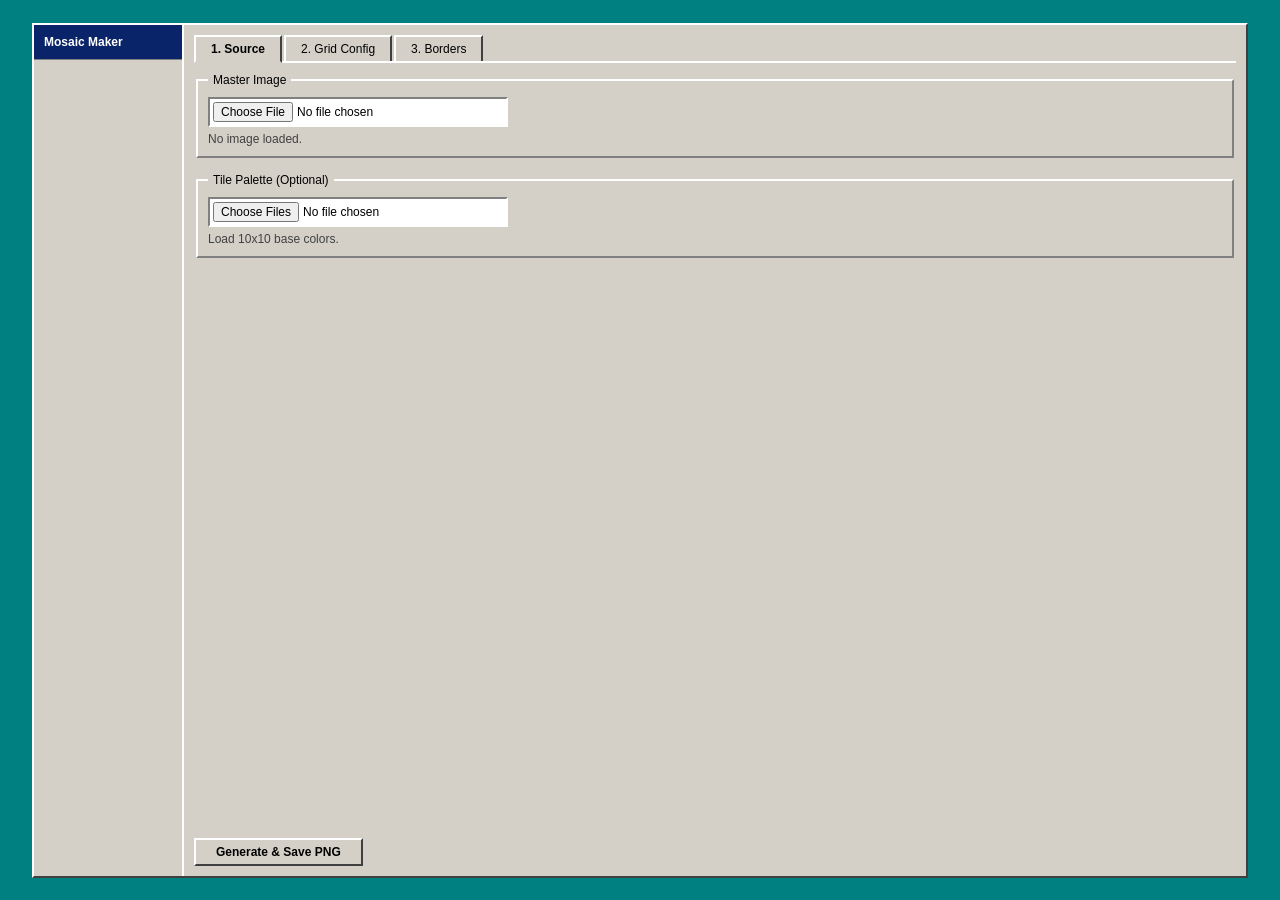
==== commit 4037767a: "Fix comment syntax in sidebar items" ====
--- a/index.html
+++ b/index.html
@@ -11,8 +11,8 @@
 <div id="app-container">
     <nav id="sidebar">
         <div class="sidebar-item active">Mosaic Maker</div>
-        <-- <div class="sidebar-item">GCode Extractor</div>
-        <div class="sidebar-item">PLC Monitor</div> !-->
+        <!-- <div class="sidebar-item">GCode Extractor</div>
+        <div class="sidebar-item">PLC Monitor</div> -->
     </nav>
 
     <main id="workspace">
